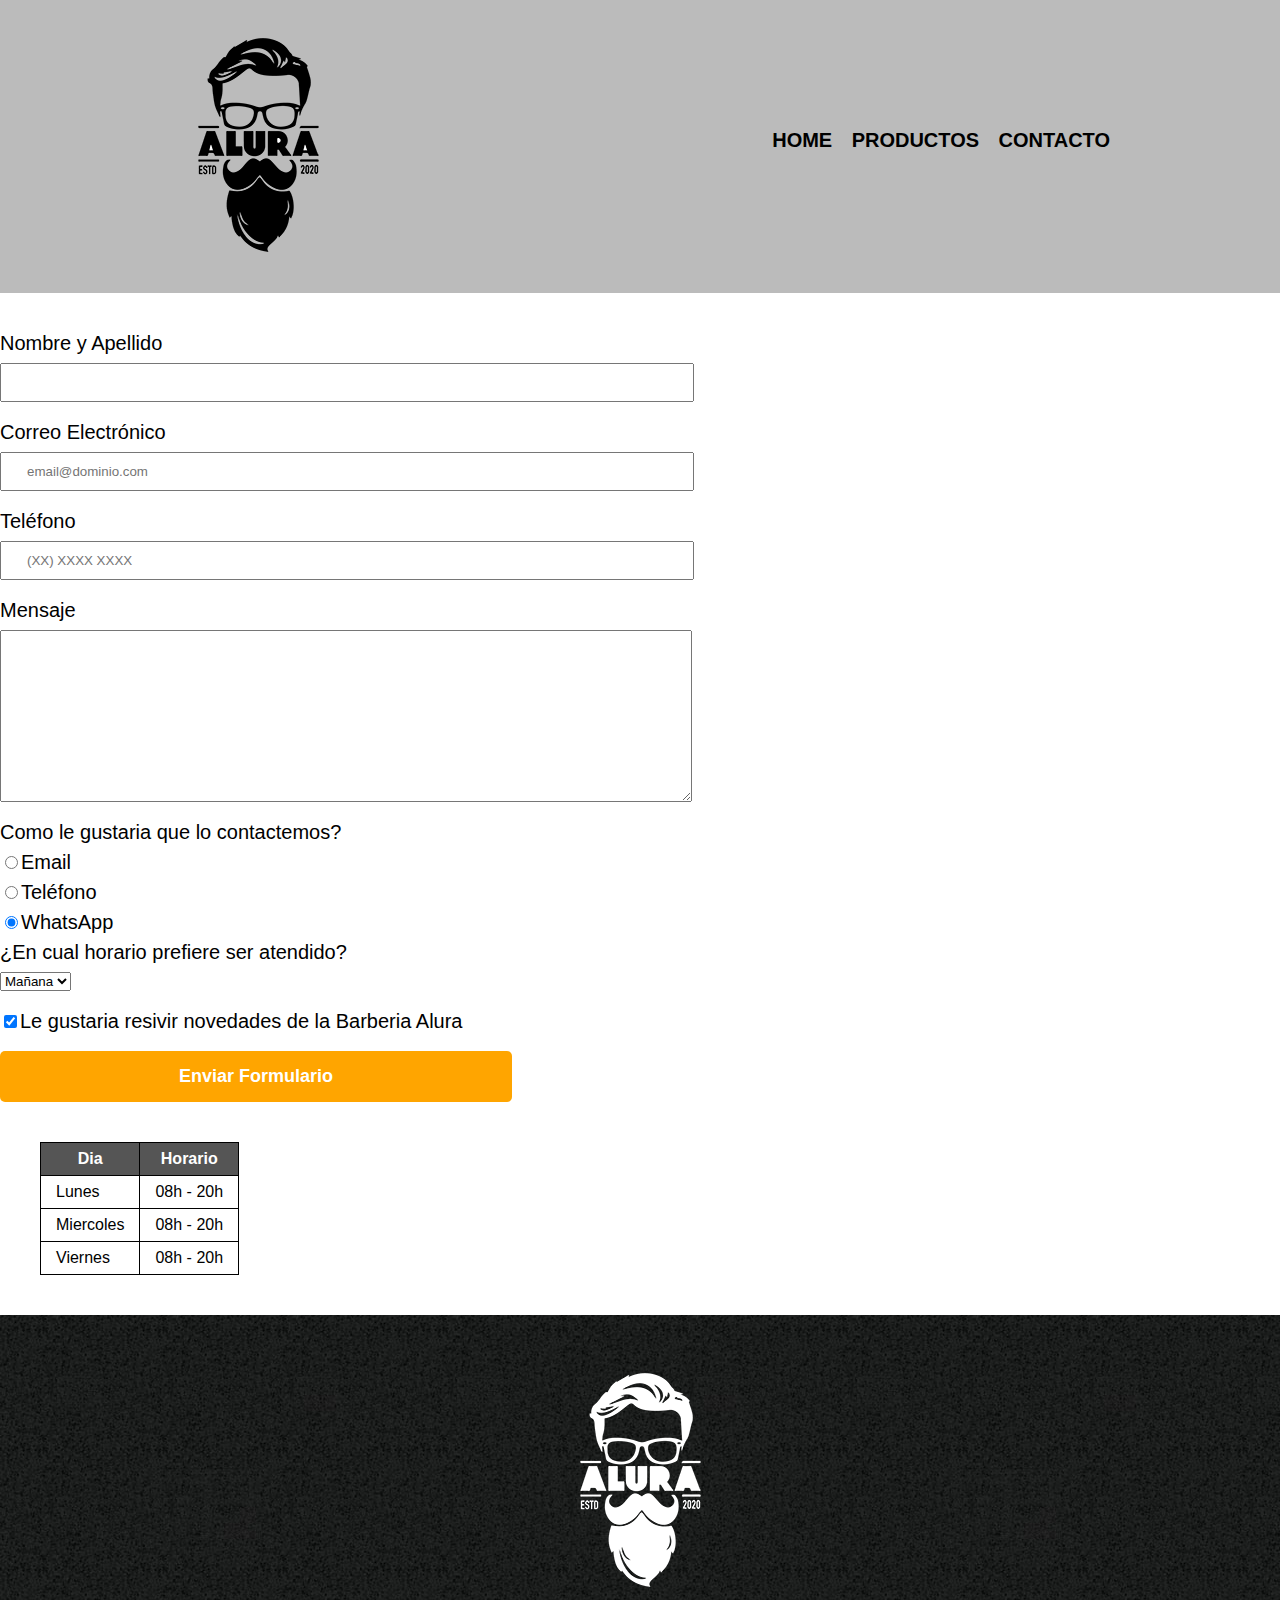
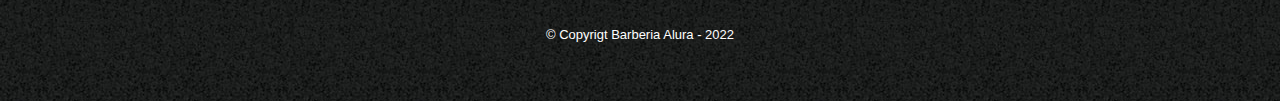
==== contacto.html @ 8090142b "Primer commit" ====
<!DOCTYPE html>
<html lang="en">
<head>
    <meta charset="UTF-8">
    <meta http-equiv="X-UA-Compatible" content="IE=edge">
    <meta name="viewport" content="width=device-width, initial-scale=1.0">
    <title>Contacto - Barberia Alura</title>
    <link rel="stylesheet" href="reset.css">
    <link rel="stylesheet" href="style.css">
</head>
<body>
    <header>

        <div class="caja">
            <h1><img src="imagenes/logo.png" alt="Este logo es de la Barberia Alura"></h1>

            <nav>
                <ul>
                    <li><a href="index.html">Home</a></li>
                    <li><a href="productos.html">productos</a></li>
                    <li><a href="contacto.html">contacto</a></li>
                </ul> 
             
            </nav>
        </div>
       
    </header>
    <main>
        <form>
         <label for="nombreapellido">Nombre y Apellido</label>
         <input type="text" id="nombreapellido" class="input-padron" required>
             
         <label for="correoelectronico" >Correo  Electrónico</label>
         <input type="email" id="coreoelectronico" class="input-padron" required 
         placeholder="email@dominio.com">
             
         <label for="telefono">Teléfono </label>
         <input type="tel" id="telefono" class="input-padron" required 
         placeholder="(XX) XXXX XXXX">
         
         <label for="mensaje">Mensaje</label>
         <textarea cols="70" rows="10" id="mensaje" class="input-padron" required> 
         </textarea>
          <fieldset>
             <legend>Como le gustaria que lo contactemos?</legend>
         
             <label for="email"><input type="radio" name="contacto" 
             value="email" id="radio-email">Email</label>
             

             <label for="telefono"><input type="radio" name="contacto" 
             value="telefono" id="radio-telefono">Teléfono</label>
             

             <label for="whatsapp"><input type="radio" name="contacto"  
             value="whatsapp" id="radio-whatsapp" checked>WhatsApp</label>  
          </fieldset>

          <fieldset>
              <legend>¿En cual horario prefiere ser atendido?</legend>
             <select>
                <option>Mañana</option>
                <option>Tarde</option>
                <option>Noche</option>
              </select>
          </fieldset>
          
         
           <label class="checkbox"><input type="checkbox" checked>Le gustaria resivir novedades de 
            la Barberia Alura</label>   
         <input type="submit" value="Enviar Formulario" class="enviar">

        </form>

        <table>
            <thead>
                <tr>
                    <th>Dia</th>
                    <th>Horario</th>
                </tr>
            </thead>
            <tbody>
                <tr>
                    <td>Lunes</td>
                    <td>08h - 20h</td>
                </tr>
                <tr>
                    <td>Miercoles</td>
                    <td>08h - 20h</td>
                </tr>
                <tr>
                    <td>Viernes</td>
                    <td>08h - 20h</td>
                </tr>
            </tbody>
        </table>
    </main>
    <footer>
        <img src="imagenes/logo-blanco.png" alt="Este logo es de la Barberia Alura">
        <p class="copyrigt">&copy Copyrigt Barberia Alura - 2022</p>
    </footer>
    
</body>
</html>
---- style.css ----
body{
  font-family: 'Montserrat', sans-serif;
}

header{
    background-color: #bbbbbb;
    padding:20px 0;
}
.caja{
    width: 940px;
    position: relative;
    margin: 0 auto;

}

nav{
    position: absolute;
    top: 110px;
    right: 0;
}

nav li{
  display: inline;
  margin: 0 0 0 15px;
  
}

nav a{
  text-transform: uppercase;
  color: #000000;
  font-weight: bolder;
  font-size: 20px;
  text-decoration: none;
  
}
nav a:hover{
  color: #c78c19;
  text-decoration:underline ;
}


.producto{
  width: 940px;
  margin: 0 auto;
  padding: 50px;
}
.producto li{
  display: inline-block;
  text-align: center;
  width: 30%;
  vertical-align: top;
  margin: 0 1.5%;
  padding: 30px 20px ;
  box-sizing: border-box;
  border: 2px solid #000000;
  border-radius: 10px;
}
.producto li:hover{
  border-color: #c78c19;
  
}
.producto li:active{
  border-color: #088c19;
}

.producto h2{
  font-size: 30px ;
  font-weight: bold;
}
.producto li:hover h2{
  font-size: 33px;
}


.producto-descripcion{
  font-size: 18px;
}
.producto-precio{
    font-size: 20px;
    font-weight: bold;
    margin-top: 10px; 
}
footer{
  text-align: center;
  background: url(imagenes/bg.jpg);
  padding: 40px;
}
.copyrigt{
  color: #ffffff;
  font-size: 13px;
  margin: 20px;
}

form{
  margin: 40px 0;
}
form label, form legend{
  display: block;
  font-size: 20px;
  margin: 0 0 10px;
}
.input-padron{
  display: block;
  margin: 0 0 20px;
  padding: 10px 25px;
  width: 50%;
}
.checkbox{
  margin: 20px 0;
}
.enviar{
  width: 40%;
  padding: 15px 0;
  font-size: 18px;
  font-weight:bold ;
  color: white;
  background: orange;
  border: none;
  border-radius: 5px;
  transition: 1s all;
  cursor: pointer;
}
.enviar:hover{
  background: darkorange;
  transform: scale(1.2);
  
}
table{
  margin: 40px 40px;
}
thead{
  background: #555;
  color: white;
  font-weight: bold;
}
td, th{
  border: 1px solid #000;
  padding: 8px 15px;
}
/*CSS para nuestra pagina home*/
.baberia{
  width: 100%;
}
.Principal{
  padding:3em 0;
  background: #fefefe;
  width: 940px;
  margin: 0 auto;
}
.titulo-principal{
  text-align: center;
  font-size: 2em;
  margin: 0 0 1em;
  clear: left;
}

.Principal p{
 margin: 0 0 1em;
}
.Principal strong{
  font-weight: bold;
}

.Principal em{
  font-style: italic;
}
.titulo-centralizado{
  text-align: center;
  font-size: 2em;
  margin: 0 0 1em;
  clear: left;
}
.utensilio{
  width: 120px;
  float: left;
  margin: 0 20px 20px 0;
}
.mapa{
  padding: 3em 0;
  background: linear-gradient(#fefefe,#888);
}
.mapa p{
  margin:0 0 2em ;
  text-align: center;
}

.mapa-contro{
  width: 940px;
  margin: 0 auto;
}

.diferenciales{
  padding: 3em 0;
  background: #888;
}
.contenido-diferenciales{
  width: 640px;
  margin: 0 auto;
}
.lista-diferenciales{
  width: 40%;
  display: inline-block;
  vertical-align: top;
}
.Lista{
  line-height:1.5;
}

.Lista::before{
  content: "★";
}

.Lista:first-child{
  font-weight:bold ;
}
.imagen-difrencial{
   width: 60%;
   transition:400ms ;
   box-shadow: 10px 10px 15px #000;
   
}
.imagen-difrencial:hover{
  opacity: 0.3;
}
.video{
  width: 560px;
  margin: 1em auto;
}

@media screen and (max-width: 480px){
  h1{
    text-align: center;
  }
  nav{
    position: static;
  }
  .caja, .Principal, .mapa-contro, .contenido-diferenciales, .video{
    width: auto;
  }
  .lista-diferenciales, .imagen-difrencial{
    width: 100%;
  }
}
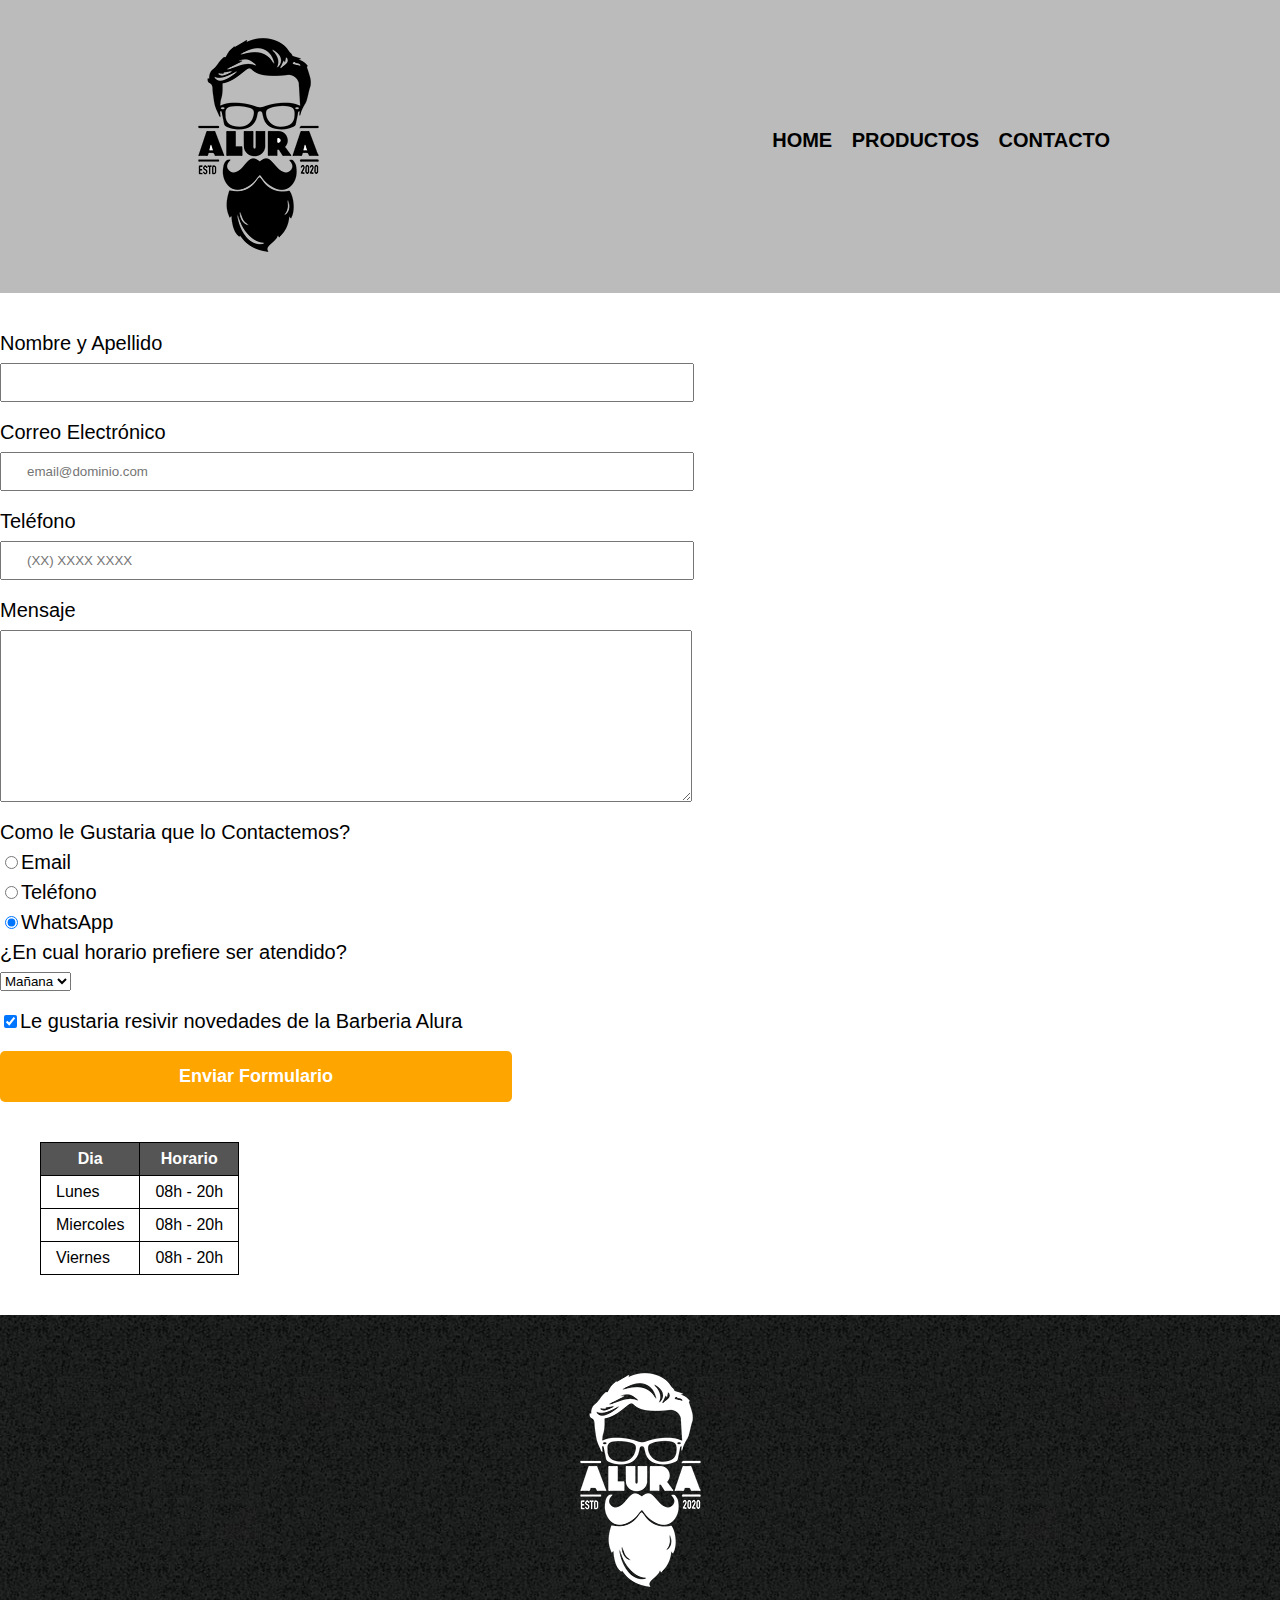
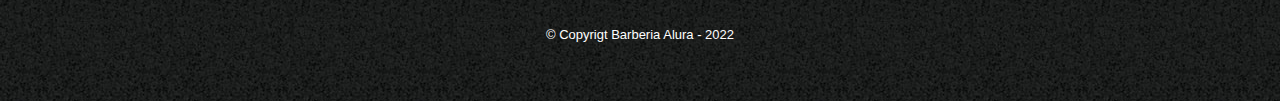
==== commit 2381300a: "Cambio en contacto sobre la visualización" ====
--- a/contacto.html
+++ b/contacto.html
@@ -42,7 +42,7 @@
          <textarea cols="70" rows="10" id="mensaje" class="input-padron" required> 
          </textarea>
           <fieldset>
-             <legend>Como le gustaria que lo contactemos?</legend>
+             <legend>Como le Gustaria que lo Contactemos?</legend>
          
              <label for="email"><input type="radio" name="contacto" 
              value="email" id="radio-email">Email</label>
